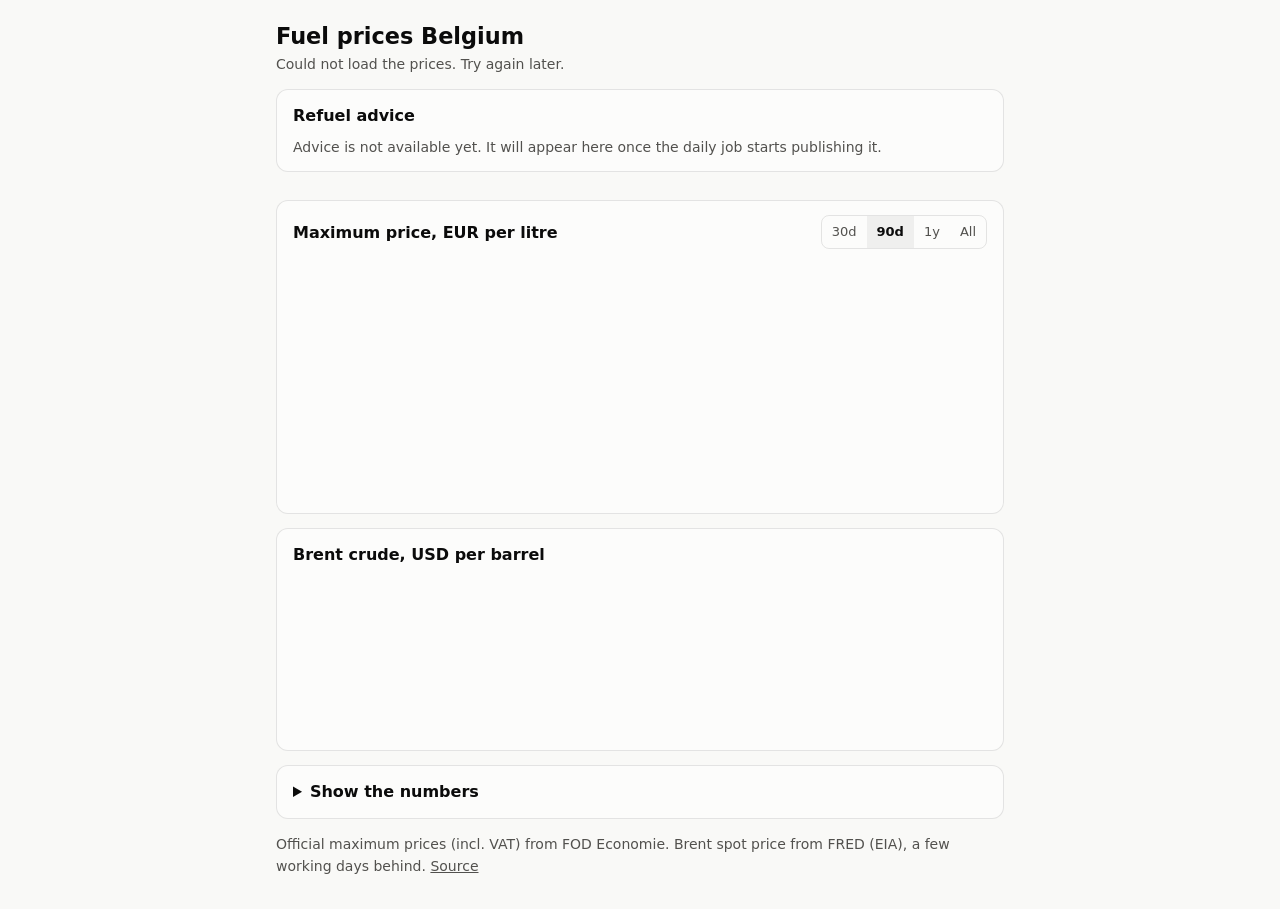
==== site/index.html @ 8e0bb37f "Add a phone-friendly price dashboard published with GitHub Pages Co-Authored-By: Claude Opus 5.5 (1M" ====
<!doctype html>
<html lang="en">
<head>
<meta charset="utf-8">
<meta name="viewport" content="width=device-width, initial-scale=1">
<title>Fuel prices Belgium</title>
<meta name="description" content="Official maximum prices for diesel B7 and petrol E10 in Belgium, with tomorrow's price and refuel advice.">
<link rel="icon" href="data:image/svg+xml,%3Csvg xmlns='http://www.w3.org/2000/svg' viewBox='0 0 16 16'%3E%3Crect x='3' y='2' width='7' height='12' rx='1' fill='%232a78d6'/%3E%3Cpath d='M10 5h2v6a1 1 0 0 0 2 0V6' stroke='%232a78d6' fill='none' stroke-width='1.5'/%3E%3C/svg%3E">
<link rel="stylesheet" href="style.css">
</head>
<body>
<main class="viz-root">
  <header>
    <h1>Fuel prices Belgium</h1>
    <p class="muted" id="updated">Loading prices…</p>
  </header>

  <section aria-labelledby="advice-title" class="card">
    <h2 id="advice-title">Refuel advice</h2>
    <div id="advice" class="advice"><p class="muted">Advice is not available yet. It will appear here once the daily job starts publishing it.</p></div>
  </section>

  <section aria-labelledby="now-title">
    <h2 id="now-title" class="visually-hidden">Prices today and tomorrow</h2>
    <div class="tiles" id="tiles"></div>
  </section>

  <section aria-labelledby="history-title" class="card">
    <div class="card-head">
      <h2 id="history-title">Maximum price, EUR per litre</h2>
      <div class="range" role="group" aria-label="Time range" id="range">
        <button type="button" data-days="30">30d</button>
        <button type="button" data-days="90" aria-pressed="true">90d</button>
        <button type="button" data-days="365">1y</button>
        <button type="button" data-days="0">All</button>
      </div>
    </div>
    <div class="legend" id="price-legend"></div>
    <div class="chart" id="price-chart"></div>
  </section>

  <section aria-labelledby="brent-title" class="card">
    <h2 id="brent-title">Brent crude, USD per barrel</h2>
    <div class="chart chart-small" id="brent-chart"></div>
  </section>

  <section class="card">
    <details>
      <summary>Show the numbers</summary>
      <div class="table-wrap"><table id="table"><thead><tr><th>Day</th><th>Diesel B7</th><th>E10</th><th>Brent</th></tr></thead><tbody></tbody></table></div>
    </details>
  </section>

  <footer class="muted">
    Official maximum prices (incl. VAT) from FOD Economie. Brent spot price from FRED (EIA), a few working days behind.
    <a href="https://github.com/Stijndh88/fuelpricesbelgium">Source</a>
  </footer>
</main>
<div class="tooltip" id="tooltip" role="status" hidden></div>
<script src="app.js"></script>
</body>
</html>
---- site/style.css ----
:root {
  color-scheme: light;
  --page: #f9f9f7;
  --surface-1: #fcfcfb;
  --text-primary: #0b0b0b;
  --text-secondary: #52514e;
  --text-muted: #898781;
  --grid: #e1e0d9;
  --axis: #c3c2b7;
  --border: rgba(11, 11, 11, 0.10);
  --series-1: #2a78d6; /* diesel B7 */
  --series-2: #eb6834; /* E10 */
  --brent: #2a78d6;
  --good: #006300;
  --critical: #d03b3b;
  --wash: rgba(11, 11, 11, 0.05);
}
@media (prefers-color-scheme: dark) {
  :root:not([data-theme="light"]) {
    color-scheme: dark;
    --page: #0d0d0d;
    --surface-1: #1a1a19;
    --text-primary: #ffffff;
    --text-secondary: #c3c2b7;
    --text-muted: #898781;
    --grid: #2c2c2a;
    --axis: #383835;
    --border: rgba(255, 255, 255, 0.10);
    --series-1: #3987e5;
    --series-2: #d95926;
    --brent: #3987e5;
    --good: #0ca30c;
    --critical: #e66767;
    --wash: rgba(255, 255, 255, 0.06);
  }
}
:root[data-theme="dark"] {
  color-scheme: dark;
  --page: #0d0d0d;
  --surface-1: #1a1a19;
  --text-primary: #ffffff;
  --text-secondary: #c3c2b7;
  --text-muted: #898781;
  --grid: #2c2c2a;
  --axis: #383835;
  --border: rgba(255, 255, 255, 0.10);
  --series-1: #3987e5;
  --series-2: #d95926;
  --brent: #3987e5;
  --good: #0ca30c;
  --critical: #e66767;
  --wash: rgba(255, 255, 255, 0.06);
}

* { box-sizing: border-box; }
body {
  margin: 0;
  background: var(--page);
  color: var(--text-primary);
  font: 16px/1.45 system-ui, -apple-system, "Segoe UI", sans-serif;
}
main { max-width: 760px; margin: 0 auto; padding: 16px 16px 32px; }
h1 { font-size: 1.4rem; margin: 4px 0 2px; }
h2 { font-size: 1rem; margin: 0 0 10px; font-weight: 600; }
a { color: var(--text-secondary); }
.muted { color: var(--text-secondary); font-size: 0.875rem; margin: 0; }
.visually-hidden { position: absolute; width: 1px; height: 1px; overflow: hidden; clip: rect(0 0 0 0); }
header { margin-bottom: 14px; }
section { margin-bottom: 14px; }

.card, .tile {
  background: var(--surface-1);
  border: 1px solid var(--border);
  border-radius: 12px;
  padding: 14px 16px;
}

.tiles { display: grid; grid-template-columns: repeat(auto-fit, minmax(240px, 1fr)); gap: 12px; }
.tile-label { display: flex; align-items: center; gap: 8px; font-weight: 600; }
.key { width: 14px; height: 3px; border-radius: 2px; display: inline-block; }
.tile-rows { display: grid; grid-template-columns: 1fr 1fr; gap: 8px; margin-top: 8px; }
.tile-when { color: var(--text-secondary); font-size: 0.8125rem; }
.tile-value { font-size: 1.75rem; font-weight: 600; line-height: 1.2; }
.tile-value small { font-size: 0.875rem; font-weight: 400; color: var(--text-secondary); }
.tile-pending { color: var(--text-secondary); font-size: 0.875rem; padding-top: 6px; }
.delta { font-size: 0.875rem; font-weight: 600; }
.delta.up { color: var(--critical); }
.delta.down { color: var(--good); }
.delta.same { color: var(--text-secondary); }

.advice { display: grid; gap: 10px; }
.advice-item { border-left: 3px solid var(--axis); padding: 2px 0 2px 10px; }
.advice-item.refuel_now { border-left-color: var(--critical); }
.advice-item.wait { border-left-color: var(--good); }
.advice-head { font-weight: 600; }
.advice-reason { color: var(--text-secondary); font-size: 0.875rem; }

.card-head { display: flex; flex-wrap: wrap; justify-content: space-between; align-items: center; gap: 8px; margin-bottom: 6px; }
.card-head h2 { margin: 0; }
.range { display: inline-flex; border: 1px solid var(--border); border-radius: 8px; overflow: hidden; }
.range button {
  font: inherit; font-size: 0.8125rem; color: var(--text-secondary);
  background: transparent; border: 0; padding: 6px 10px; min-height: 32px; cursor: pointer;
}
.range button:hover { background: var(--wash); }
.range button[aria-pressed="true"] { color: var(--text-primary); font-weight: 600; background: var(--wash); }

.legend { display: flex; gap: 16px; font-size: 0.8125rem; color: var(--text-secondary); margin-bottom: 4px; }
.legend span { display: inline-flex; align-items: center; gap: 6px; }

.chart { position: relative; width: 100%; height: 240px; touch-action: pan-y; }
.chart-small { height: 160px; }
.chart svg { display: block; width: 100%; height: 100%; overflow: visible; }
.chart .empty { color: var(--text-secondary); font-size: 0.875rem; padding-top: 24px; }
.grid line { stroke: var(--grid); stroke-width: 1; }
.axis-line { stroke: var(--axis); stroke-width: 1; }
.tick { fill: var(--text-muted); font-size: 11px; font-variant-numeric: tabular-nums; }
.end-label { font-size: 11px; font-weight: 600; fill: var(--text-primary); }
.crosshair { stroke: var(--text-muted); stroke-width: 1; }
.dot { stroke: var(--surface-1); stroke-width: 2; }

.tooltip {
  position: fixed; z-index: 10; pointer-events: none;
  background: var(--surface-1); color: var(--text-primary);
  border: 1px solid var(--border); border-radius: 8px;
  box-shadow: 0 4px 16px rgba(0, 0, 0, 0.12);
  padding: 8px 10px; font-size: 0.8125rem; min-width: 140px;
}
.tooltip .tt-day { color: var(--text-secondary); margin-bottom: 4px; }
.tooltip .tt-row { display: flex; align-items: center; gap: 8px; }
.tooltip .tt-row strong { font-variant-numeric: tabular-nums; }
.tooltip .tt-row span:last-child { color: var(--text-secondary); }

details summary { cursor: pointer; font-weight: 600; }
.table-wrap { max-height: 360px; overflow: auto; margin-top: 8px; }
table { width: 100%; border-collapse: collapse; font-size: 0.875rem; font-variant-numeric: tabular-nums; }
th, td { text-align: right; padding: 4px 6px; border-bottom: 1px solid var(--grid); }
th:first-child, td:first-child { text-align: left; }
th { color: var(--text-secondary); font-weight: 600; position: sticky; top: 0; background: var(--surface-1); }

footer { margin-top: 18px; line-height: 1.6; }

@media (forced-colors: active) {
  .key, .dot { forced-color-adjust: none; }
}
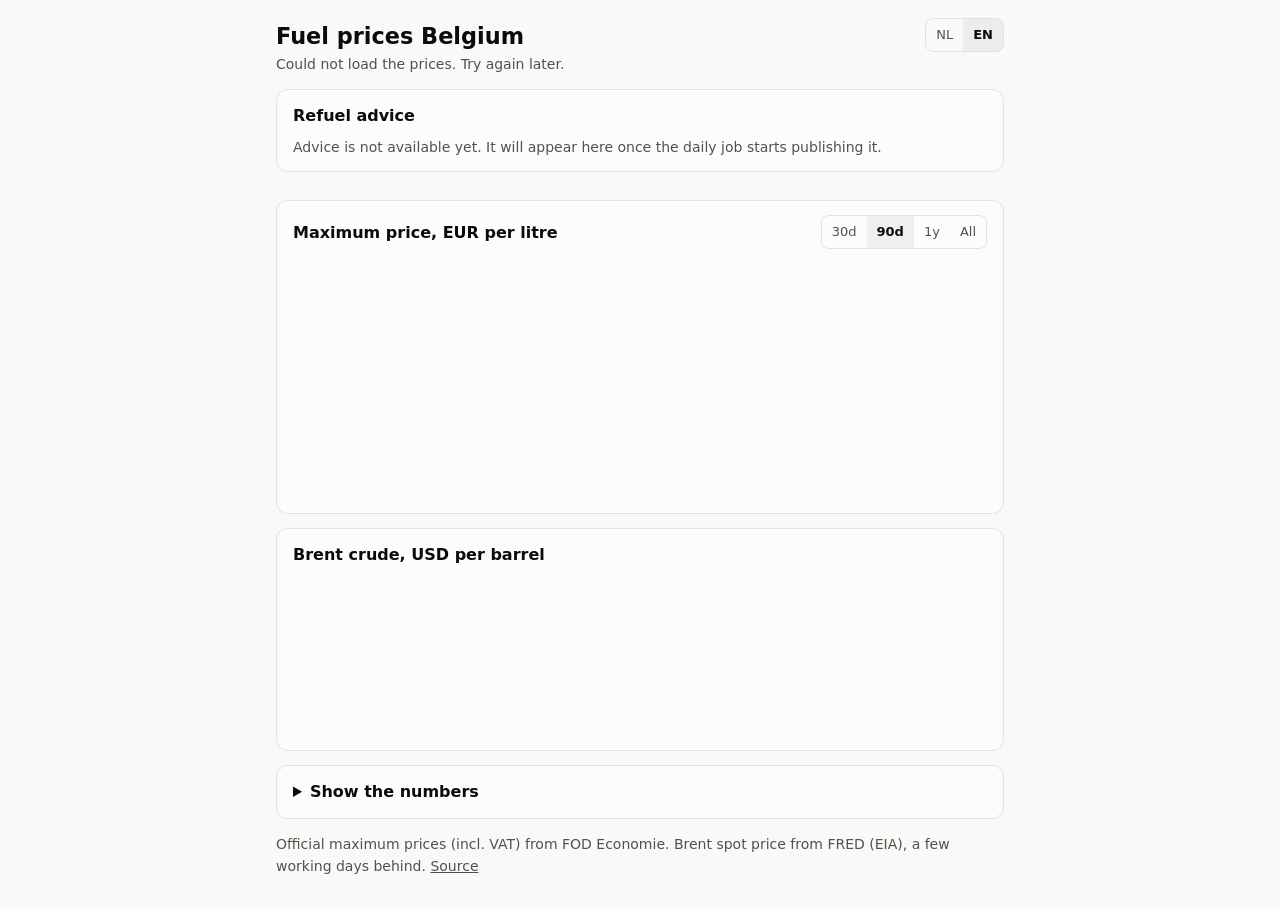
==== commit 13e4b847: "Add a Dutch/English language switch to the dashboard Co-Authored-By: Claude Sonnet 5.5 <noreply@anth" ====
--- a/site/index.html
+++ b/site/index.html
@@ -11,28 +11,34 @@
 <body>
 <main class="viz-root">
   <header>
-    <h1>Fuel prices Belgium</h1>
-    <p class="muted" id="updated">Loading prices…</p>
+    <div class="head-row">
+      <h1 data-i18n="title">Fuel prices Belgium</h1>
+      <div class="range" role="group" data-i18n-label="language" aria-label="Language" id="lang">
+        <button type="button" data-lang="nl" lang="nl">NL</button>
+        <button type="button" data-lang="en" lang="en">EN</button>
+      </div>
+    </div>
+    <p class="muted" id="updated" data-i18n="loading">Loading prices…</p>
   </header>
 
   <section aria-labelledby="advice-title" class="card">
-    <h2 id="advice-title">Refuel advice</h2>
-    <div id="advice" class="advice"><p class="muted">Advice is not available yet. It will appear here once the daily job starts publishing it.</p></div>
+    <h2 id="advice-title" data-i18n="advice_title">Refuel advice</h2>
+    <div id="advice" class="advice"><p class="muted" data-i18n="advice_placeholder">Advice is not available yet. It will appear here once the daily job starts publishing it.</p></div>
   </section>
 
-  <section aria-labelledby="now-title">
-    <h2 id="now-title" class="visually-hidden">Prices today and tomorrow</h2>
+  <section>
+    
     <div class="tiles" id="tiles"></div>
   </section>
 
   <section aria-labelledby="history-title" class="card">
     <div class="card-head">
-      <h2 id="history-title">Maximum price, EUR per litre</h2>
-      <div class="range" role="group" aria-label="Time range" id="range">
-        <button type="button" data-days="30">30d</button>
-        <button type="button" data-days="90" aria-pressed="true">90d</button>
-        <button type="button" data-days="365">1y</button>
-        <button type="button" data-days="0">All</button>
+      <h2 id="history-title" data-i18n="history_title">Maximum price, EUR per litre</h2>
+      <div class="range" role="group" data-i18n-label="range" aria-label="Time range" id="range">
+        <button type="button" data-days="30"><span data-i18n="d30">30d</span></button>
+        <button type="button" data-days="90" aria-pressed="true"><span data-i18n="d90">90d</span></button>
+        <button type="button" data-days="365"><span data-i18n="d365">1y</span></button>
+        <button type="button" data-days="0"><span data-i18n="dall">All</span></button>
       </div>
     </div>
     <div class="legend" id="price-legend"></div>
@@ -40,23 +46,24 @@
   </section>
 
   <section aria-labelledby="brent-title" class="card">
-    <h2 id="brent-title">Brent crude, USD per barrel</h2>
+    <h2 id="brent-title" data-i18n="brent_title">Brent crude, USD per barrel</h2>
     <div class="chart chart-small" id="brent-chart"></div>
   </section>
 
   <section class="card">
     <details>
-      <summary>Show the numbers</summary>
-      <div class="table-wrap"><table id="table"><thead><tr><th>Day</th><th>Diesel B7</th><th>E10</th><th>Brent</th></tr></thead><tbody></tbody></table></div>
+      <summary data-i18n="show_numbers">Show the numbers</summary>
+      <div class="table-wrap"><table id="table"><thead><tr><th data-i18n="col_day">Day</th><th>Diesel B7</th><th>E10</th><th>Brent</th></tr></thead><tbody></tbody></table></div>
     </details>
   </section>
 
   <footer class="muted">
-    Official maximum prices (incl. VAT) from FOD Economie. Brent spot price from FRED (EIA), a few working days behind.
-    <a href="https://github.com/Stijndh88/fuelpricesbelgium">Source</a>
+    <span data-i18n="footer">Official maximum prices (incl. VAT) from FOD Economie. Brent spot price from FRED (EIA), a few working days behind.</span>
+    <a href="https://github.com/Stijndh88/fuelpricesbelgium" data-i18n="source">Source</a>
   </footer>
 </main>
 <div class="tooltip" id="tooltip" role="status" hidden></div>
+<script src="i18n.js"></script>
 <script src="app.js"></script>
 </body>
 </html>
--- a/site/style.css
+++ b/site/style.css
@@ -66,6 +66,7 @@
 .muted { color: var(--text-secondary); font-size: 0.875rem; margin: 0; }
 .visually-hidden { position: absolute; width: 1px; height: 1px; overflow: hidden; clip: rect(0 0 0 0); }
 header { margin-bottom: 14px; }
+.head-row { display: flex; justify-content: space-between; align-items: center; gap: 12px; }
 section { margin-bottom: 14px; }
 
 .card, .tile {
@@ -90,7 +91,7 @@
 
 .advice { display: grid; gap: 10px; }
 .advice-item { border-left: 3px solid var(--axis); padding: 2px 0 2px 10px; }
-.advice-item.refuel_now { border-left-color: var(--critical); }
+.advice-item.fill_up_today { border-left-color: var(--critical); }
 .advice-item.wait { border-left-color: var(--good); }
 .advice-head { font-weight: 600; }
 .advice-reason { color: var(--text-secondary); font-size: 0.875rem; }
